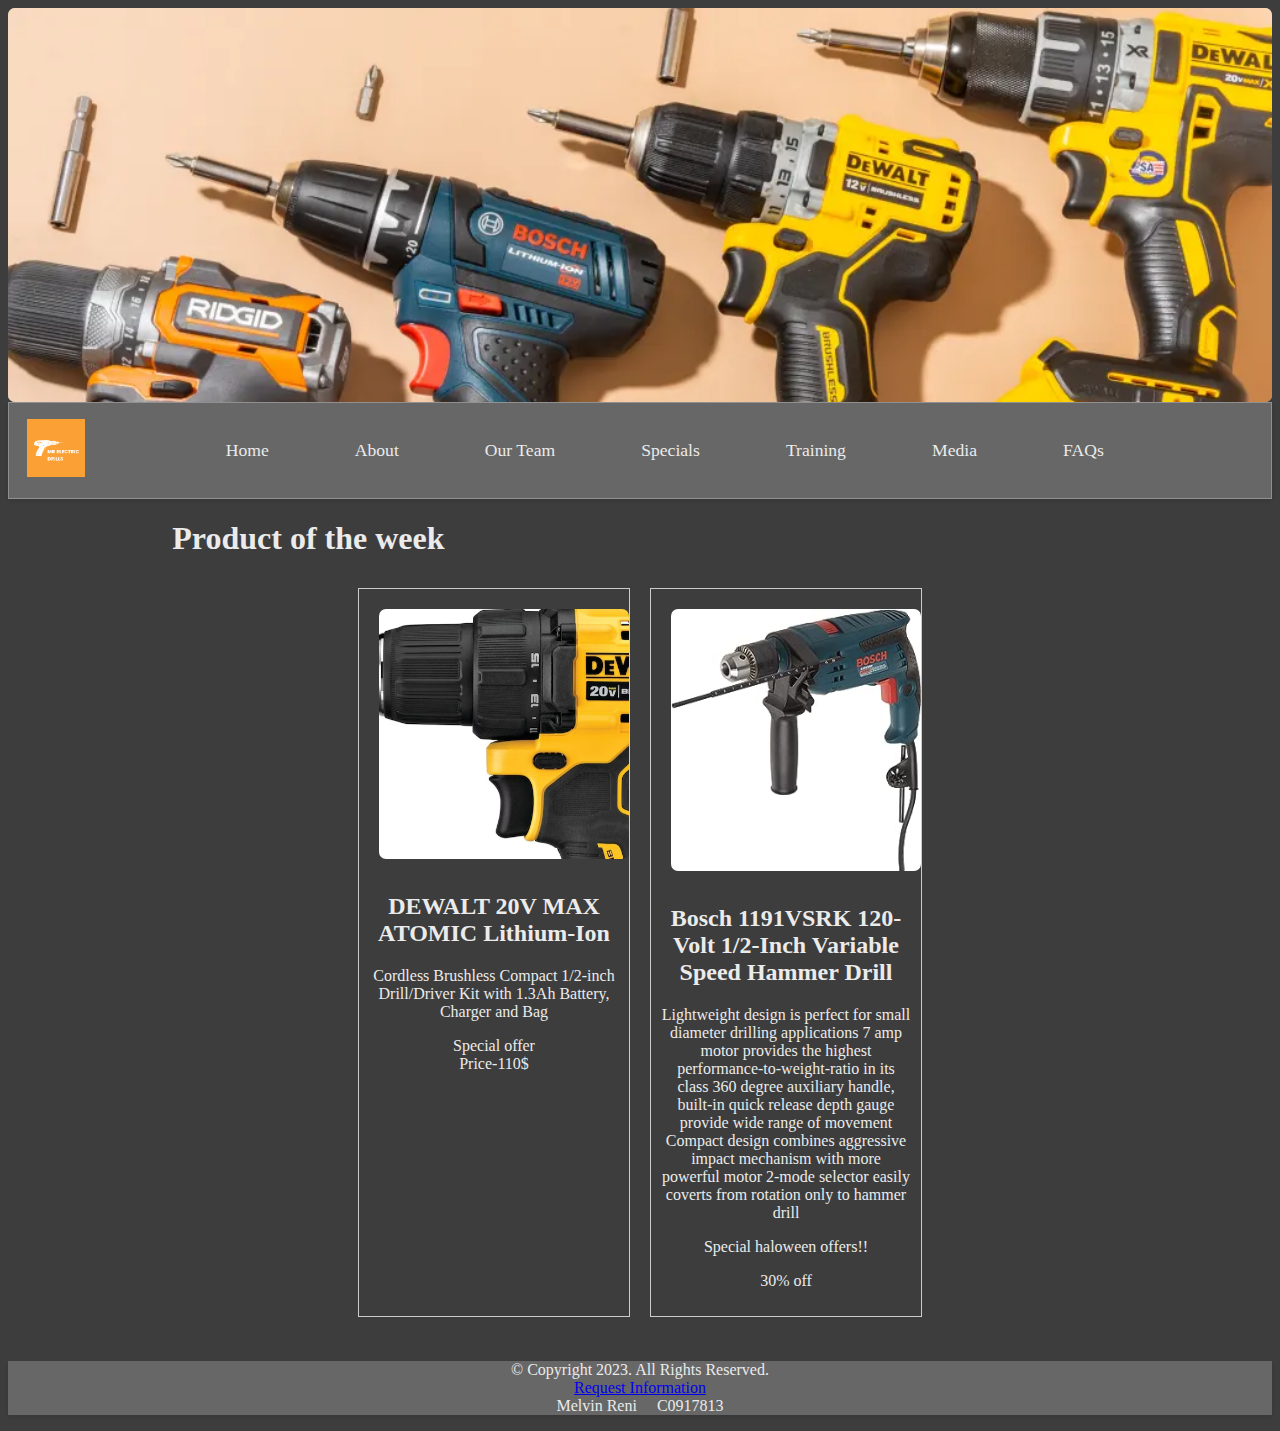
==== specials.html @ a43b623e "project" ====
<!DOCTYPE html>
<!--Melvin reni C0917813-->
<html lang="en">
<head>
    <meta charset="UTF-8">
    <meta name="viewport" content="width=device-width, initial-scale=1.0">
    <title>MR Electric Drills</title>
    <link rel="stylesheet" href="styles/styles.css">
</head>
<body>
    <header>
        <img class="banner" src="images/banner.png" alt="Company Banner">
        <nav>
			<span class="logo">
                <a href="index.html"><img src="images/logo.png"alt="Company Logo"></a>
            </span>
            <span class="nav_elements">
                <span class="nav_item"><a href="index.html">Home</a>&nbsp; &nbsp;</span>
                <span class="nav_item"><a href="about.html">About</a>&nbsp; &nbsp;</span>
                <span class="nav_item"><a href="team.html">Our Team</a>&nbsp; &nbsp;</span>
                <span class="nav_item"><a href="specials.html">Specials</a>&nbsp; &nbsp;</span>
                <span class="nav_item"><a href="training.html">Training</a>&nbsp; &nbsp;</span>
                <span class="nav_item"><a href="media.html">Media</a>&nbsp; &nbsp;</span>
                <span class="nav_item"><a href="faqs.html">FAQs</a>&nbsp; &nbsp;</span>
            </span>
        </nav>
    </header>
    <main>
        <h1>Product of the week</h1>

        <div class="product_container">
            
                <div class="product_row">
    
                    <div class="product">
                        <img src="images\product1.png" alt="DEWALT 20V MAX ATOMIC Lithium-Ion">
                        <h2>DEWALT 20V MAX ATOMIC Lithium-Ion</h2>
                        <p>Cordless Brushless Compact 1/2-inch Drill/Driver Kit with 1.3Ah Battery, Charger and Bag</p>
                        <p>Special offer
                            <br>Price-110$</p>
                    </div>
    
                   
                    <div class="product">
                        <img src="images/product2.png" alt="Bosch 1191VSRK 120-Volt 1/2-Inch Variable Speed Hammer Drill">
                        <h2>Bosch 1191VSRK 120-Volt 1/2-Inch Variable Speed Hammer Drill</h2>
                        <p>Lightweight design is perfect for small diameter drilling applications
                            7 amp motor provides the highest performance-to-weight-ratio in its class
                            360 degree auxiliary handle, built-in quick release depth gauge provide wide range of movement
                            Compact design combines aggressive impact mechanism with more powerful motor
                            2-mode selector easily coverts from rotation only to hammer drill</p>
                        <p>Special haloween offers!!</p>
                        <p>30% off</p>
                    </div>
    
                            
    
                </div>


    </main>
    
    <footer>
        <p>&copy; Copyright 2023. All Rights Reserved.<br>
        <a href="mailto:mrelectricdrills@gmail.com">Request Information</a><br>
        Melvin Reni &nbsp; &nbsp; C0917813</p>
    </footer>
</body>
</html>
---- styles/styles.css ----
/*Melvin Reni
C0917813*/

body{
    background-color:  #3d3d3d;
}

.banner{
    display: flex;
    border-radius: 7px;
    height: 90%;
    width: 100%;   
    background-color: #d2d2d4e9; 
}
h2,p{
    color: #ebebeb;
    text-align: center;

}

h1{
    color: #ebebeb;
    text-align: left;
    padding-left: 13%;
}

nav{
    padding-top: 1%;
    background-color: #676767;
    box-shadow: 0px 2px 4px rgba(0, 0, 0, 0.1);
    border: 1px solid #909090;
    display: flex;
    justify-content: space-between;
    align-items: center;
    padding: 1em;
}

nav a{
    display: inline-block;
    color: #ebebeb;
    font-family: Century;
    text-decoration: none;
    font-size: 110%;
    padding-left: 3%;
    padding-right: 3%;
}

nav .logo{
    display: flex;
    align-items: center;
    height: 5%;
    width: 5%;
}

nav img{
    height: 100%;
    width: 100%;
}

nav .nav_elements{
    flex: 1;
    text-align: center;
}

.product_container{
    display: inline;
    justify-content: space-between;
    margin-right: 20px;
}

.product_row{
    display: flex;
    flex-wrap: wrap;
    justify-content: center;
}

.product{
    flex: 0 0 23%; 
    margin: 10px;
    padding: 10px;
    border: 1px solid #ccc;
    text-align: center;
    max-width: 250px;
}

.product img {
    border-radius: 7px;
    max-width: 100%;
    max-height: 100%;
    margin: 10px 10px;
    margin-bottom: 10px;
}

footer{
    display: block;
    text-align: center;
    background-color: #676767;
    box-shadow: 0px 2px 4px rgba(0, 0, 0, 0.1);
}
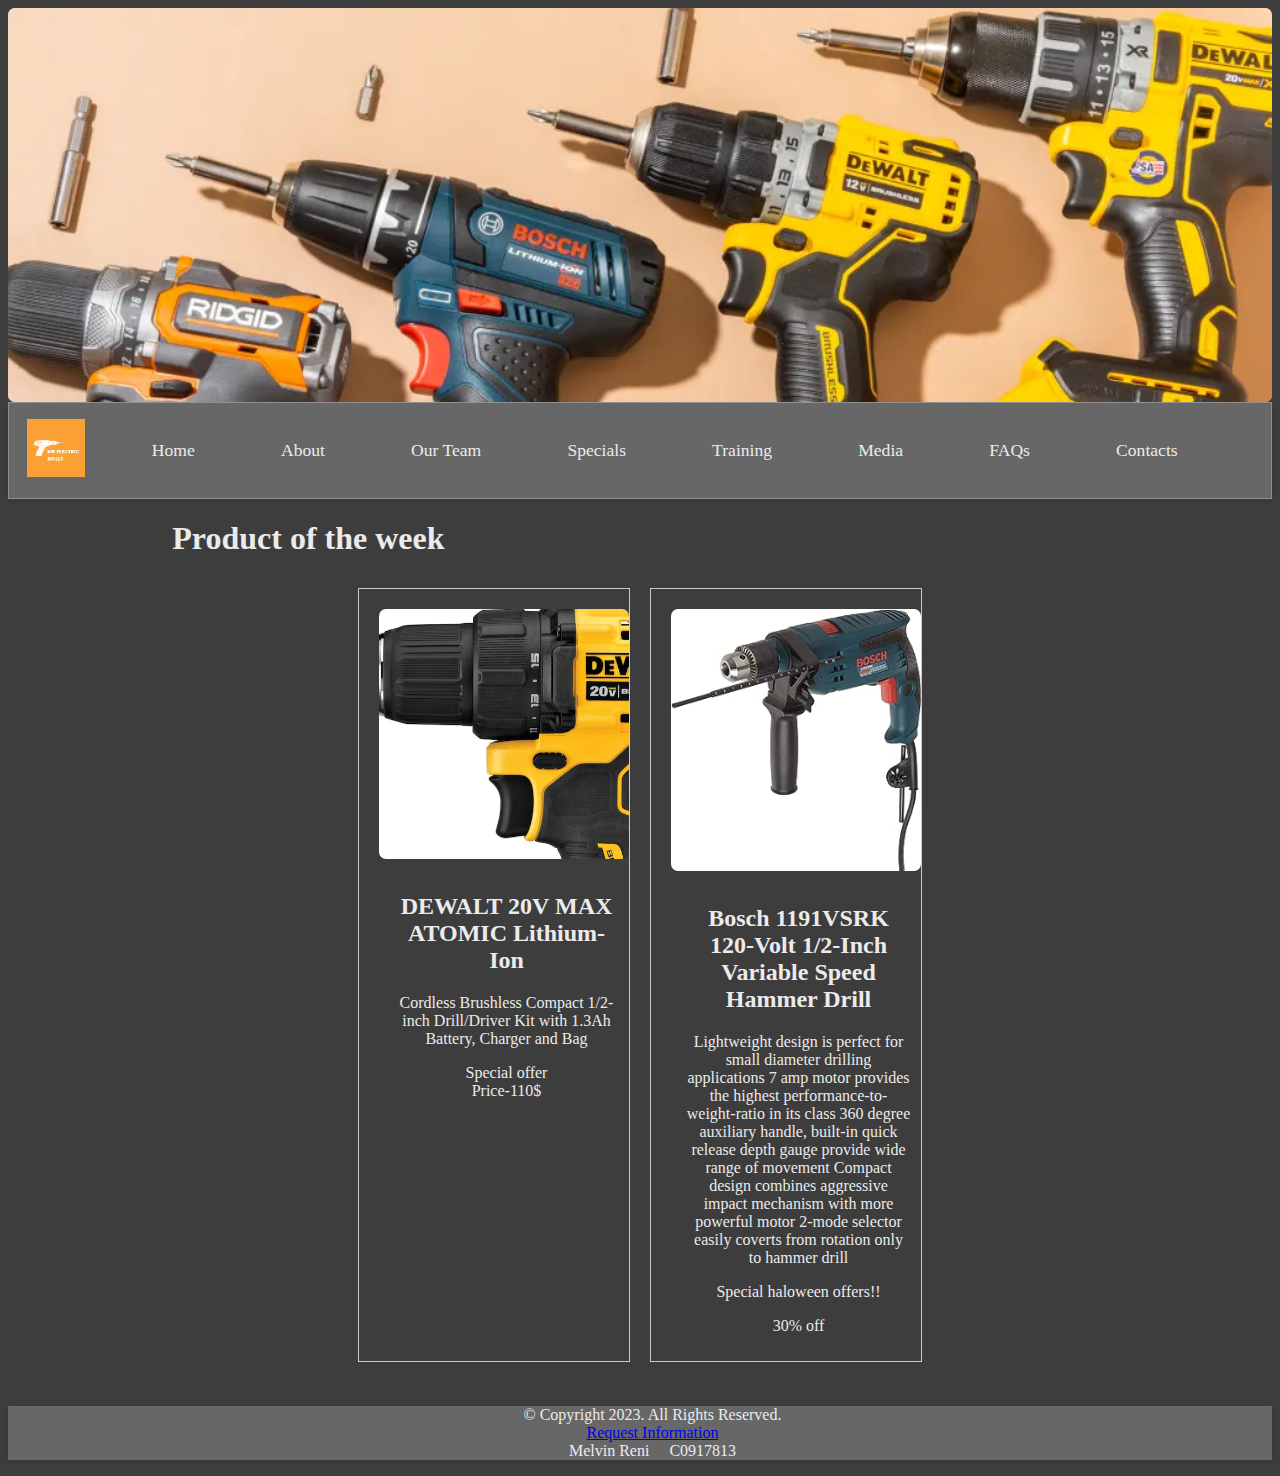
==== commit 1a7400a7: "Commit" ====
--- a/specials.html
+++ b/specials.html
@@ -1,69 +1,70 @@
-<!DOCTYPE html>
-<!--Melvin reni C0917813-->
-<html lang="en">
-<head>
-    <meta charset="UTF-8">
-    <meta name="viewport" content="width=device-width, initial-scale=1.0">
-    <title>MR Electric Drills</title>
-    <link rel="stylesheet" href="styles/styles.css">
-</head>
-<body>
-    <header>
-        <img class="banner" src="images/banner.png" alt="Company Banner">
-        <nav>
-			<span class="logo">
-                <a href="index.html"><img src="images/logo.png"alt="Company Logo"></a>
-            </span>
-            <span class="nav_elements">
-                <span class="nav_item"><a href="index.html">Home</a>&nbsp; &nbsp;</span>
-                <span class="nav_item"><a href="about.html">About</a>&nbsp; &nbsp;</span>
-                <span class="nav_item"><a href="team.html">Our Team</a>&nbsp; &nbsp;</span>
-                <span class="nav_item"><a href="specials.html">Specials</a>&nbsp; &nbsp;</span>
-                <span class="nav_item"><a href="training.html">Training</a>&nbsp; &nbsp;</span>
-                <span class="nav_item"><a href="media.html">Media</a>&nbsp; &nbsp;</span>
-                <span class="nav_item"><a href="faqs.html">FAQs</a>&nbsp; &nbsp;</span>
-            </span>
-        </nav>
-    </header>
-    <main>
-        <h1>Product of the week</h1>
-
-        <div class="product_container">
-            
-                <div class="product_row">
-    
-                    <div class="product">
-                        <img src="images\product1.png" alt="DEWALT 20V MAX ATOMIC Lithium-Ion">
-                        <h2>DEWALT 20V MAX ATOMIC Lithium-Ion</h2>
-                        <p>Cordless Brushless Compact 1/2-inch Drill/Driver Kit with 1.3Ah Battery, Charger and Bag</p>
-                        <p>Special offer
-                            <br>Price-110$</p>
-                    </div>
-    
-                   
-                    <div class="product">
-                        <img src="images/product2.png" alt="Bosch 1191VSRK 120-Volt 1/2-Inch Variable Speed Hammer Drill">
-                        <h2>Bosch 1191VSRK 120-Volt 1/2-Inch Variable Speed Hammer Drill</h2>
-                        <p>Lightweight design is perfect for small diameter drilling applications
-                            7 amp motor provides the highest performance-to-weight-ratio in its class
-                            360 degree auxiliary handle, built-in quick release depth gauge provide wide range of movement
-                            Compact design combines aggressive impact mechanism with more powerful motor
-                            2-mode selector easily coverts from rotation only to hammer drill</p>
-                        <p>Special haloween offers!!</p>
-                        <p>30% off</p>
-                    </div>
-    
-                            
-    
-                </div>
-
-
-    </main>
-    
-    <footer>
-        <p>&copy; Copyright 2023. All Rights Reserved.<br>
-        <a href="mailto:mrelectricdrills@gmail.com">Request Information</a><br>
-        Melvin Reni &nbsp; &nbsp; C0917813</p>
-    </footer>
-</body>
-</html>
+<!DOCTYPE html>
+<!--Melvin reni C0917813-->
+<html lang="en">
+<head>
+    <meta charset="UTF-8">
+    <meta name="viewport" content="width=device-width, initial-scale=1.0">
+    <title>MR Electric Drills</title>
+    <link rel="stylesheet" href="styles/styles.css">
+</head>
+<body>
+    <header>
+        <img class="banner" src="images/banner.png" alt="Company Banner">
+        <nav>
+			<span class="logo">
+                <a href="index.html"><img src="images/logo.png"alt="Company Logo"></a>
+            </span>
+            <span class="nav_elements">
+                <span class="nav_item"><a href="index.html">Home</a>&nbsp; &nbsp;</span>
+                <span class="nav_item"><a href="about.html">About</a>&nbsp; &nbsp;</span>
+                <span class="nav_item"><a href="team.html">Our Team</a>&nbsp; &nbsp;</span>
+                <span class="nav_item"><a href="specials.html">Specials</a>&nbsp; &nbsp;</span>
+                <span class="nav_item"><a href="training.html">Training</a>&nbsp; &nbsp;</span>
+                <span class="nav_item"><a href="media.html">Media</a>&nbsp; &nbsp;</span>
+                <span class="nav_item"><a href="faqs.html">FAQs</a>&nbsp; &nbsp;</span>
+                <span class="nav_item"><a href="contact.html">Contacts</a>&nbsp; &nbsp;</span>
+            </span>
+        </nav>
+    </header>
+    <main>
+        <h1>Product of the week</h1>
+
+        <div class="product_container">
+            
+                <div class="product_row">
+    
+                    <div class="product">
+                        <img src="images\product1.png" alt="DEWALT 20V MAX ATOMIC Lithium-Ion">
+                        <h2>DEWALT 20V MAX ATOMIC Lithium-Ion</h2>
+                        <p>Cordless Brushless Compact 1/2-inch Drill/Driver Kit with 1.3Ah Battery, Charger and Bag</p>
+                        <p>Special offer
+                            <br>Price-110$</p>
+                    </div>
+    
+                   
+                    <div class="product">
+                        <img src="images/product2.png" alt="Bosch 1191VSRK 120-Volt 1/2-Inch Variable Speed Hammer Drill">
+                        <h2>Bosch 1191VSRK 120-Volt 1/2-Inch Variable Speed Hammer Drill</h2>
+                        <p>Lightweight design is perfect for small diameter drilling applications
+                            7 amp motor provides the highest performance-to-weight-ratio in its class
+                            360 degree auxiliary handle, built-in quick release depth gauge provide wide range of movement
+                            Compact design combines aggressive impact mechanism with more powerful motor
+                            2-mode selector easily coverts from rotation only to hammer drill</p>
+                        <p>Special haloween offers!!</p>
+                        <p>30% off</p>
+                    </div>
+    
+                            
+    
+                </div>
+
+
+    </main>
+    
+    <footer>
+        <p>&copy; Copyright 2023. All Rights Reserved.<br>
+        <a href="mailto:mrelectricdrills@gmail.com">Request Information</a><br>
+        Melvin Reni &nbsp; &nbsp; C0917813</p>
+    </footer>
+</body>
+</html>
--- a/styles/styles.css
+++ b/styles/styles.css
@@ -1,99 +1,148 @@
-/*Melvin Reni
-C0917813*/
-
-body{
-    background-color:  #3d3d3d;
-}
-
-.banner{
-    display: flex;
-    border-radius: 7px;
-    height: 90%;
-    width: 100%;   
-    background-color: #d2d2d4e9; 
-}
-h2,p{
-    color: #ebebeb;
-    text-align: center;
-
-}
-
-h1{
-    color: #ebebeb;
-    text-align: left;
-    padding-left: 13%;
-}
-
-nav{
-    padding-top: 1%;
-    background-color: #676767;
-    box-shadow: 0px 2px 4px rgba(0, 0, 0, 0.1);
-    border: 1px solid #909090;
-    display: flex;
-    justify-content: space-between;
-    align-items: center;
-    padding: 1em;
-}
-
-nav a{
-    display: inline-block;
-    color: #ebebeb;
-    font-family: Century;
-    text-decoration: none;
-    font-size: 110%;
-    padding-left: 3%;
-    padding-right: 3%;
-}
-
-nav .logo{
-    display: flex;
-    align-items: center;
-    height: 5%;
-    width: 5%;
-}
-
-nav img{
-    height: 100%;
-    width: 100%;
-}
-
-nav .nav_elements{
-    flex: 1;
-    text-align: center;
-}
-
-.product_container{
-    display: inline;
-    justify-content: space-between;
-    margin-right: 20px;
-}
-
-.product_row{
-    display: flex;
-    flex-wrap: wrap;
-    justify-content: center;
-}
-
-.product{
-    flex: 0 0 23%; 
-    margin: 10px;
-    padding: 10px;
-    border: 1px solid #ccc;
-    text-align: center;
-    max-width: 250px;
-}
-
-.product img {
-    border-radius: 7px;
-    max-width: 100%;
-    max-height: 100%;
-    margin: 10px 10px;
-    margin-bottom: 10px;
-}
-
-footer{
-    display: block;
-    text-align: center;
-    background-color: #676767;
-    box-shadow: 0px 2px 4px rgba(0, 0, 0, 0.1);
-}
+/*Melvin Reni
+C0917813*/
+
+body{
+    background-color:  #3d3d3d;
+}
+
+.banner{
+    display: flex;
+    border-radius: 7px;
+    height: 90%;
+    width: 100%;   
+    background-color: #d2d2d4e9; 
+}
+h2,p{
+    color: #ebebeb;
+    padding-left: 25px;
+
+}
+
+h1, h3{
+    color: #ebebeb;
+    text-align: left;
+    padding-left: 13%;
+}
+
+nav{
+    padding-top: 1%;
+    background-color: #676767;
+    box-shadow: 0px 2px 4px rgba(0, 0, 0, 0.1);
+    border: 1px solid #909090;
+    display: flex;
+    justify-content: space-between;
+    align-items: center;
+    padding: 1em;
+}
+
+nav a{
+    display: inline-block;
+    color: #ebebeb;
+    font-family: Century;
+    text-decoration: none;
+    font-size: 110%;
+    padding-left: 3%;
+    padding-right: 3%;
+}
+
+nav .logo{
+    display: flex;
+    align-items: center;
+    height: 5%;
+    width: 5%;
+}
+
+nav img{
+    height: 100%;
+    width: 100%;
+}
+
+nav .nav_elements{
+    flex: 1;
+    text-align: center;
+}
+
+.product_container{
+    display: inline;
+    justify-content: space-between;
+    margin-right: 20px;
+}
+
+.product_row{
+    display: flex;
+    flex-wrap: wrap;
+    justify-content: center;
+}
+
+.product{
+    flex: 0 0 23%; 
+    margin: 10px;
+    padding: 10px;
+    border: 1px solid #ccc;
+    text-align: center;
+    max-width: 250px;
+}
+
+.product img {
+    border-radius: 7px;
+    max-width: 100%;
+    max-height: 100%;
+    margin: 10px 10px;
+    margin-bottom: 10px;
+}
+
+footer{
+    display: block;
+    text-align: center;
+    background-color: #676767;
+    box-shadow: 0px 2px 4px rgba(0, 0, 0, 0.1);
+}
+/* css forfaqs*/
+
+.faq-section {
+    margin-bottom: 20px;
+    text-align: left;
+    color:rgb(255, 208, 127);
+
+
+}
+
+
+/* Viewport for Mobile */
+@media screen and (max-width: 600px) {
+    .nav_item
+    {
+        display: block;
+        padding: 5px 0px 5px 0px;
+    }
+
+    .nav_item:hover
+    {
+        background-color: rgba(225, 225, 225, .5);
+    }
+}
+
+
+/* Viewport for tablets */
+@media screen and (min-width: 600px) and (max-width: 1024px) {
+  /* Tablet styles go here */
+
+   .nav_item:hover
+    {
+        background-color: rgba(25, 225, 225, .5);
+        padding: 5px;
+    }
+}
+
+
+/* Viewport for Desktop */
+@media screen and (min-width: 1025px) {
+  /* Desktop styles go here */
+
+  .nav_item:hover
+    {
+        background-color: rgba(225, 35, 225, .5);
+        padding: 5px;
+    }
+}
+
